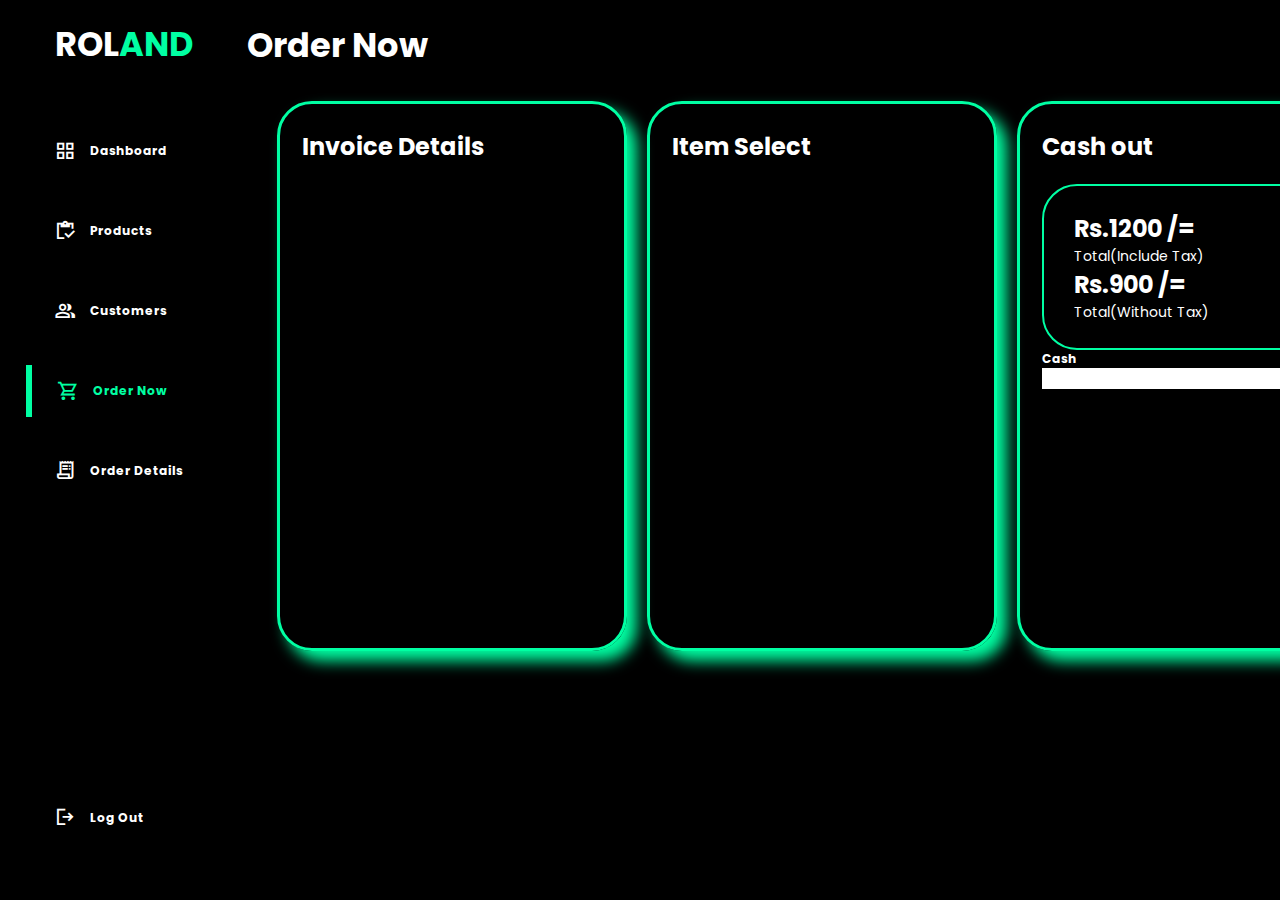
==== order_now.html @ 011df806 "UI Changes" ====
<!DOCTYPE html>
<html lang="en">
  <head>
    <meta charset="UTF-8" />
    <meta http-equiv="X-UA-Compatible" content="IE=edge" />
    <meta name="viewport" content="width=device-width, initial-scale=1.0" />
    <link
      rel="stylesheet"
      href="https://fonts.googleapis.com/icon?family=Material+Icons+Sharp"
    />
    <link
      rel="stylesheet"
      href="https://fonts.googleapis.com/css2?family=Material+Symbols+Sharp:opsz,wght,FILL,GRAD@48,400,0,0"
    />
    <link rel="stylesheet" href="assets/css/style.css" />
    <title>Order-Now</title>
  </head>
  <body>
    <div class="container">
      <aside>
        <div class="top">
          <div class="logo">
            <h2>ROL<span class="span-logo">AND</span></h2>
          </div>
          <div class="close" id="btn-close">
            <span class="material-symbols-sharp"> close </span>
          </div>
        </div>
        <div class="sidebar">
          <a href="index.html">
            <span class="material-symbols-sharp"> grid_view </span>
            <h3>Dashboard</h3>
          </a>
          <a href="product.html">
            <span class="material-symbols-sharp"> inventory </span>
            <h3>Products</h3>
          </a>
          <a href="customer.html">
            <span class="material-symbols-sharp"> group </span>
            <h3>Customers</h3>
          </a>
          <a href="order_now.html" class="active">
            <span class="material-symbols-sharp"> shopping_cart </span>
            <h3>Order Now</h3>
          </a>
          <a href="#">
            <span class="material-symbols-sharp"> receipt_long </span>
            <h3>Order Details</h3>
          </a>
          <a href="#">
            <span class="material-symbols-sharp"> logout </span>
            <h3>Log Out</h3>
          </a>
        </div>
      </aside>
      <main>
        <h2>Order Now</h2>
        <div class="order-container">
          <div class="descriptions">
            <h2>Invoice Details</h2>
          </div>
          <div class="descriptions">
            <h2>Item Select</h2>
          </div>

          <div class="descriptions">
            <h2>Cash out</h2>
            <div class="cash-out-top">
              <h2>Rs.1200 /=</h2>
              <p>Total(Include Tax)</p>
              <h2>Rs.900 /=</h2>
              <p>Total(Without Tax)</p>
            </div>
            <div class="cash-out-bottom">
              <h3>Cash</h3>
              <input type="text" />
            </div>
          </div>
        </div>
      </main>
    </div>
  </body>
</html>
---- assets/css/style.css ----
@import url("https://fonts.googleapis.com/css2?family=Poppins:wght@200;300;400;500;600;700;800;900&display=swap");

html {
  scroll-behavior: smooth;
}
* {
  margin: 0;
  padding: 0;
  outline: 0;
  border: 0;
  box-sizing: border-box;
  appearance: none;
  text-decoration: none;
  list-style: none;
  font-family: "Poppins", sans-serif;
  font-size: 14px;
}

body {
  width: 100vw;
  height: 100vh;
  font-size: 0.88rem;
  background-color: black;
  overflow-x: hidden;
  user-select: none;
  color: white;
}

.container {
  display: grid;
  width: 96%;
  margin: 0 auto;
  grid-template-columns: 14rem auto;
  gap: 1.8rem;
}

a {
  color: black;
}

img {
  display: block;
  width: 100%;
}

h1 {
  font-weight: 800;
  font-size: 2.2rem;
}

h2,
.span-logo {
  color: white;
  font-size: 2.4rem;
}

h3 {
  font-size: 0.87rem;
}

h4 {
  font-size: 0.8rem;
}

h5 {
  font-size: 0.77rem;
}

.warning {
  color: gold;
}

.primary {
  color: cornflowerblue;
}

.span-logo {
  color: #00ffa3;
  background-color: black;
}

aside {
  height: 100vh;
  /* border-right: 0.1rem solid darkgrey; */
  /* background-color: gray; */
}

aside .top {
  background-color: black;
  display: flex;
  align-items: center;
  justify-content: center;
  margin-top: 1.4rem;
}

aside .logo {
  display: flex;
}

aside .close {
  display: none;
}

/* ======================== SIDEBAR =========================== */

aside .sidebar {
  display: flex;
  background-color: black;
  flex-direction: column;
  position: relative;
  height: 86vh;
  top: 3rem;
}

aside .sidebar a {
  display: flex;
  color: white;
  align-items: center;
  gap: 1rem;
  margin-left: 2rem;
  position: relative;
  height: 5.7rem;
  transition: all 800ms ease;
}

aside .sidebar a span {
  font-size: 1.6rem;
  transition: all 800ms ease;
}

aside .sidebar a:last-child {
  position: absolute;
  bottom: 2rem;
  width: 100%;
}

aside .sidebar a.active {
  background: black;
  margin-left: 0;
  color: #00ffa3;
}

aside .sidebar a.active::before {
  content: "";
  width: 6px;
  height: 65%;
  background-color: #00ffa3;
}

aside .sidebar a.active span {
  color: #00ffa3;
  margin-left: calc(1rem - 3px);
}

aside .sidebar a:hover {
  color: #00ffa3;
}

aside .sidebar a:hover span {
  margin-left: 1rem;
}

/* Section Main========================================================================================================= */

main {
  margin-top: 1.5rem;
}

main h1 {
  margin-bottom: 30px;
}

main .insights {
  display: grid;
  grid-template-columns: repeat(3, 1fr);
  gap: 1.6rem;
}

main .insights div {
  /* background: black; */
  padding: 1rem 1rem;
  border-radius: 35px;
  /* margin-top: 1rem; */
  transition: all 800ms ease;
}

.sales,
.income,
.expenses {
  border: 1px solid #00ffa3;
  box-shadow: 0px 10px 15px #00ffa3;
}

main .insights div:hover {
  box-shadow: none;
}

main .insights div span {
  background-color: #00ffa3;
  padding: 0.5rem;
  border-radius: 50%;
  color: black;
  font-size: 2rem;
}

main .insights div.middle {
  display: flex;
  align-items: center;
  justify-content: space-evenly;
  padding: 0;
}

main .insights h3 {
  margin: 1rem 0 0.6rem;
  font-size: 1rem;
}

main .insights .progress {
  position: relative;
  width: 92px;
  height: 92px;
  border-radius: 50%;
}

main .insights svg {
  /* background-color: red; */
  width: 7rem;
  height: 7rem;
}

main .insights svg circle {
  fill: none;
  stroke: #00ffa3;
  stroke-width: 12;
  stroke-linecap: round;
  transform: translate(5px, 5px);
  stroke-dasharray: 110;
  stroke-dashoffset: 92;
  padding-right: 0px;
}

main .insights .sales svg circle {
  stroke-dashoffset: -30;
  stroke-dasharray: 200;
}

main .insights .expenses svg circle {
  stroke-dashoffset: 35;
  stroke-dasharray: 220;
}

main .insights .income svg circle {
  stroke-dashoffset: 35;
  stroke-dasharray: 110;
}

main .insights .progress .number {
  position: absolute;
  top: 10px;
  left: 10px;
  height: 100%;
  width: 100%;
  display: flex;
  justify-content: center;
  align-items: center;
}

.number {
  font-weight: 800;
}

small {
  font-weight: 600;
  margin-left: 30px;
}

/* ===============================================================RECENT ORDERS=============================================================================== */

main .recent-orders {
  margin-top: 2rem;
}

main #orders-head {
  font-size: 1.4rem;
}

main .recent-orders h2 {
  margin-bottom: 0.8rem;
}

main .recent-orders table {
  background-color: black;
  width: 100%;
  border-radius: 35px;
  text-align: center;
  padding: 10px 10px;
  border: 1px solid #00ffa3;
  box-shadow: 0px 10px 15px #00ffa3;
  transition: all 800ms ease;
}

main .recent-orders table:hover {
  box-shadow: none;
}

main .recent-orders table thead tr {
  color: white;
}

main table tbody td {
  height: 2.8rem;
  /* border-bottom: 0.5px solid gray; */
  color: darkgray;
}

main table tbody tr:last-child td {
  border-bottom: none;
}

main .recent-orders #show {
  color: white;
  text-align: center;
  display: block;
  margin-top: 2rem;
}

/* ================================================== PRODUCT PANEL ================================================================== */
.product-container {
  width: 100%;
}

main .product-container table {
  background-color: black;
  width: 100%;
  border-radius: 35px;
  text-align: center;
  padding: 10px 10px;
  border: 1px solid #00ffa3;
  box-shadow: 0px 10px 15px #00ffa3;
  transition: all 800ms ease;
  margin-top: 20px;
}

main .product-container table:hover {
  box-shadow: none;
}

main .main-container .btn-add {
  background-color: transparent;
  border: 3px solid #00ffa3;
  color: #00ffa3;
  font-size: 20px;
  font-weight: 800;
  border-radius: 35px;
  padding: 10px 30px;
  margin-top: 50px;
  cursor: pointer;
  text-shadow: 0px 10px 15px #00ffa3;
  justify-content: flex-end;
}

.products-head::after {
  content: "";
  width: 50px;
  height: 1rem;
  background-color: #00ffa3;
}

.main-container {
  display: flex;
  flex-direction: column;
}

/* =============================================================== Order Now Panel ============================================================================= */

main .order-container {
  display: flex;
  gap: 20px;
  /* align-items: center; */
  justify-content: space-evenly;
  padding: 30px;
}

.descriptions {
  /* background-color: red; */
  width: 350px;
  height: 550px;
  border: 3px solid #00ffa3;
  border-radius: 35px;
  box-shadow: 10px 10px 15px #00ffa3;
  transition: all 800ms ease;
  padding: 1.8rem 1.6rem;
}

.order-container {
  /* margin-top: 20px; */
}

.descriptions:hover {
  box-shadow: none;
}

main .order-container .descriptions h2 {
  font-size: 24px;
}

.cash-out-top {
  margin-top: 20px;
  border-radius: 35px;
  border: 2px solid #00ffa3;
  padding: 25px 10px;
  padding-left: 30px;
}
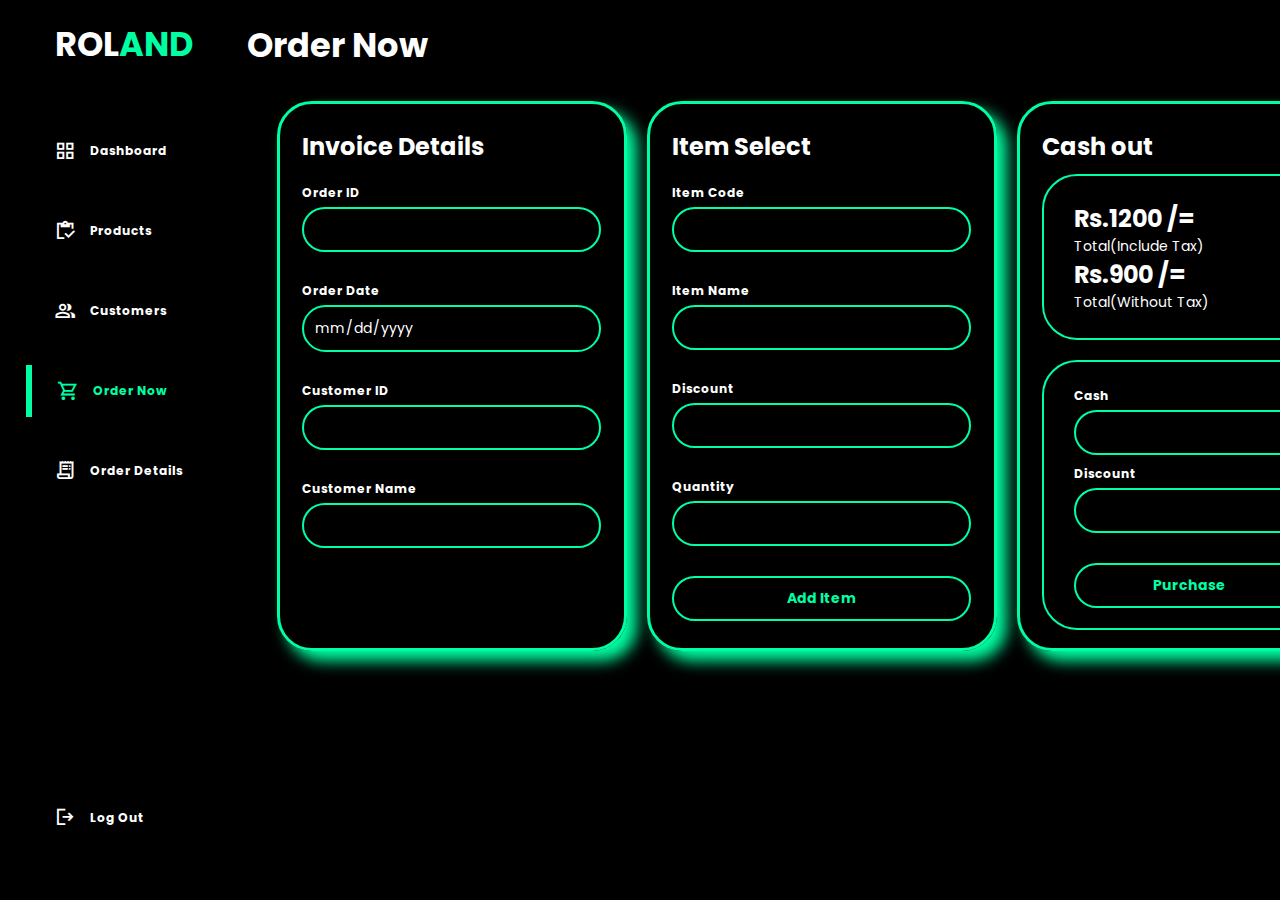
==== commit 0dd62ce7: "added order now page" ====
--- a/order_now.html
+++ b/order_now.html
@@ -58,9 +58,30 @@
         <div class="order-container">
           <div class="descriptions">
             <h2>Invoice Details</h2>
+            <div class="invoice-container">
+              <h3>Order ID</h3>
+              <input type="text" />
+              <h3>Order Date</h3>
+              <input type="date" />
+              <h3>Customer ID</h3>
+              <input type="text" />
+              <h3>Customer Name</h3>
+              <input type="text" />
+            </div>
           </div>
           <div class="descriptions">
             <h2>Item Select</h2>
+            <div class="item-container">
+              <h3>Item Code</h3>
+              <input type="text" />
+              <h3>Item Name</h3>
+              <input type="text" />
+              <h3>Discount</h3>
+              <input type="text" />
+              <h3>Quantity</h3>
+              <input type="text" />
+              <input type="button" value="Add Item" id="btn-add" />
+            </div>
           </div>
 
           <div class="descriptions">
@@ -74,6 +95,9 @@
             <div class="cash-out-bottom">
               <h3>Cash</h3>
               <input type="text" />
+              <h3>Discount</h3>
+              <input type="text" />
+              <input type="button" value="Purchase" id="btn-purchase" />
             </div>
           </div>
         </div>
--- a/assets/css/style.css
+++ b/assets/css/style.css
@@ -405,9 +405,84 @@
 }
 
 .cash-out-top {
-  margin-top: 20px;
+  margin-top: 10px;
   border-radius: 35px;
   border: 2px solid #00ffa3;
   padding: 25px 10px;
   padding-left: 30px;
 }
+
+.cash-out-bottom {
+  margin-top: 20px;
+  border-radius: 35px;
+  border: 2px solid #00ffa3;
+  /* padding: 25px 10px; */
+  padding-left: 10px;
+  padding-right: 10px;
+  padding-top: 25px;
+  padding-left: 30px;
+}
+
+.cash-out-bottom input {
+  width: 90%;
+  margin-bottom: 10px;
+  background-color: transparent;
+  color: white;
+  border: 2px solid #00ffa3;
+  border-radius: 35px;
+  padding: 10px 10px;
+}
+
+.cash-out-bottom h3 {
+  margin-bottom: 5px;
+}
+
+#btn-purchase {
+  color: #00ffa3;
+  font-weight: 700;
+  margin: 20px 0px;
+  cursor: pointer;
+}
+
+main .descriptions .item-container input {
+  display: block;
+  width: 100%;
+  background-color: transparent;
+  border: 2px solid #00ffa3;
+  border-radius: 35px;
+  padding: 10px 10px;
+  margin-bottom: 30px;
+  color: white;
+}
+
+main .descriptions .item-container {
+  padding-top: 20px;
+}
+
+main .descriptions .item-container h3 {
+  margin-bottom: 5px;
+}
+
+#btn-add {
+  color: #00ffa3;
+  font-weight: 700;
+}
+
+main .descriptions .invoice-container input {
+  display: block;
+  width: 100%;
+  background-color: transparent;
+  border: 2px solid #00ffa3;
+  border-radius: 35px;
+  padding: 10px 10px;
+  margin-bottom: 30px;
+  color: white;
+}
+
+main .descriptions .invoice-container {
+  padding-top: 20px;
+}
+
+main .descriptions .invoice-container h3 {
+  margin-bottom: 5px;
+}
